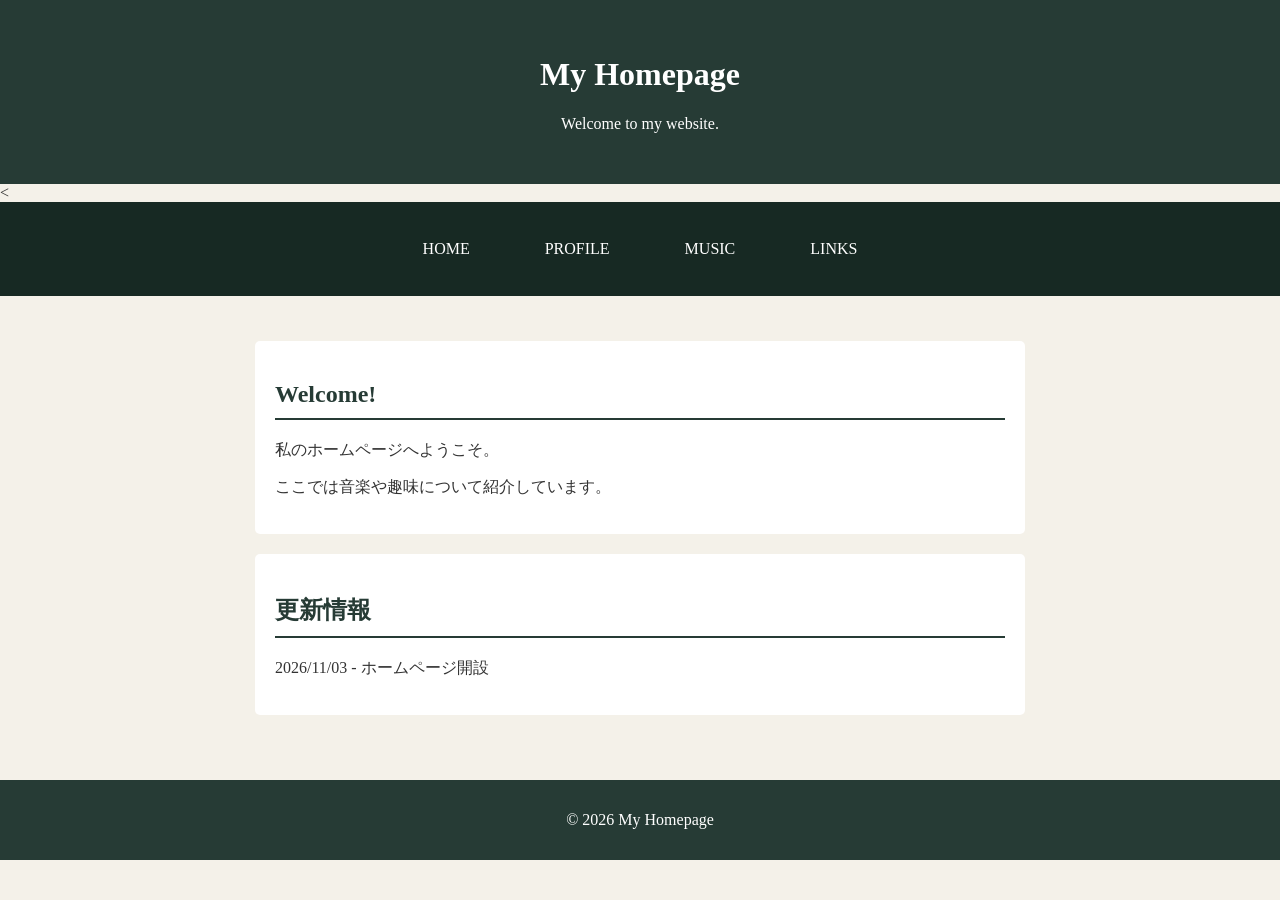
==== index.html @ b05b365b "Add files via upload" ====
<!DOCTYPE html><html lang="ja">
<head>
    <meta charset="UTF-8">
    <meta name="viewport" content="width=device-width, initial-scale=1.0">
    <title>My Homepage</title>
    <link rel="stylesheet" href="style.css">
</head><body><header>
    <h1>My Homepage</h1>
    <p>Welcome to my website.</p>
</header><<nav>
    <a href="index.html">HOME</a>
    <a href="profile.html">PROFILE</a>
    <a href="music.html">MUSIC</a>
    <a href="links.html">LINKS</a>
</nav>
</><main>
    <section>
        <h2>Welcome!</h2>
        <p>私のホームページへようこそ。</p>
        <p>ここでは音楽や趣味について紹介しています。</p>
    </section><section>
    <h2>更新情報</h2>
    <p>2026/11/03 - ホームページ開設</p>
</section>

</main><footer>
    <p>© 2026 My Homepage</p>
</footer></body>
</html>
---- style.css ----
body {
margin: 0;
background-color: #f4f1e9;
color: #333;
font-family: serif;
}

header {
background-color: #263b35;
color: white;
text-align: center;
padding: 35px 10px;
}

header h1 {
font-size: 32px;
}

nav {
background-color: #172923;
padding: 15px;
text-align: center;
}

nav a {
color: white;
text-decoration: none;
margin: 15px;
}

main {
max-width: 800px;
margin: 30px auto;
padding: 15px;
}

section {
background-color: white;
padding: 20px;
margin-bottom: 20px;
border-radius: 5px;
}

footer {
background-color: #263b35;
color: white;
text-align: center;
padding: 15px;
}
/* リンクのデザイン */

nav {
    display: flex;
    justify-content: center;
    flex-wrap: wrap;
    gap: 15px;
}

nav a {
    padding: 8px 15px;
    border-radius: 5px;
    transition: 0.3s;
}

nav a:hover {
    background-color: #456b5c;
}

/* 見出しのデザイン */

section h2 {
    color: #263b35;
    border-bottom: 2px solid #263b35;
    padding-bottom: 10px;
}

/* ページ全体 */

main {
    width: 90%;
    max-width: 800px;
    box-sizing: border-box;
}

/* スマホ対応 */

@media screen and (max-width: 600px) {

    header h1 {
        font-size: 26px;
    }

    nav a {
        margin: 3px;
        font-size: 14px;
    }

    section {
        padding: 15px;
    }

}
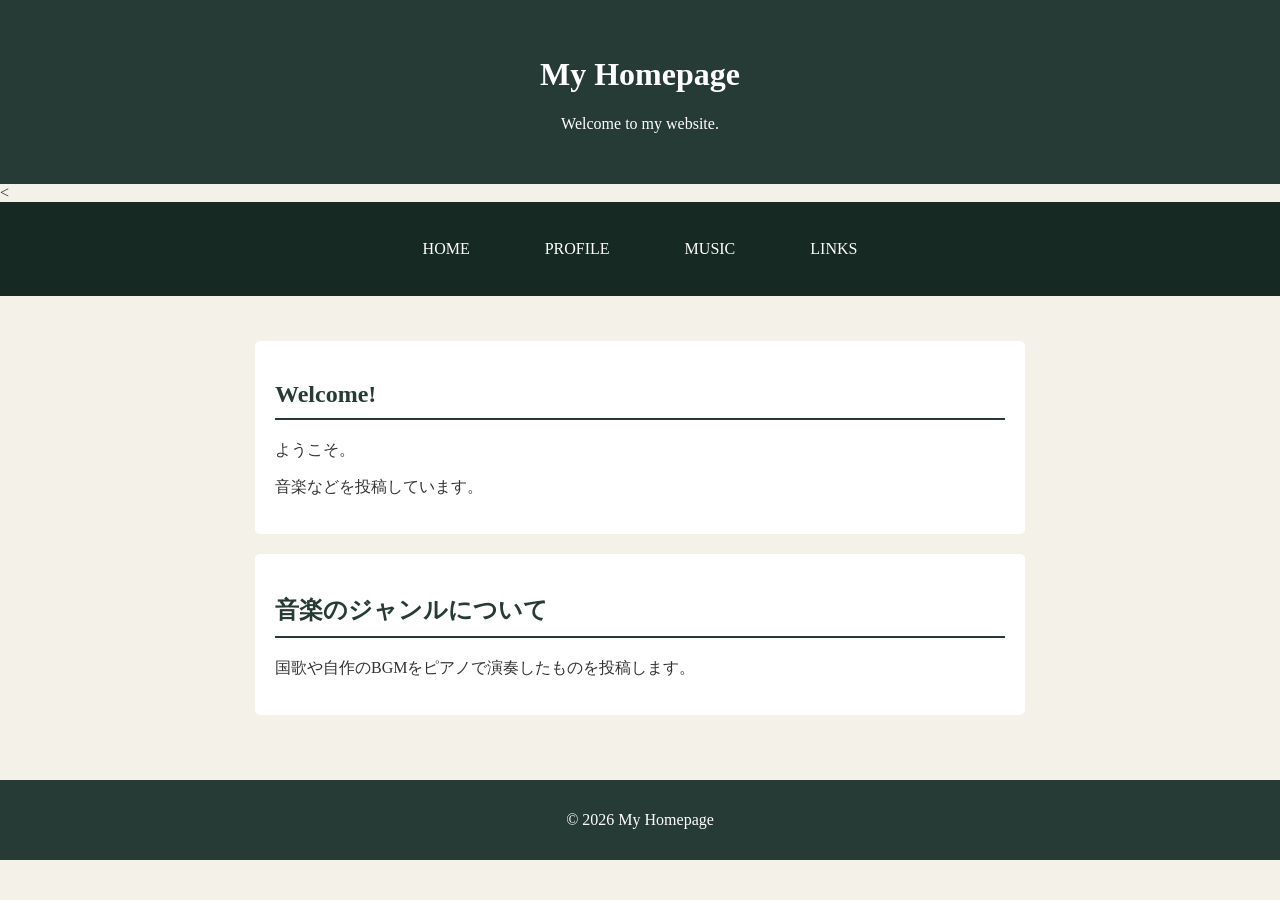
==== commit a2f285e8: "Update index.html (via Pages CMS)" ====
--- a/index.html
+++ b/index.html
@@ -16,11 +16,11 @@
 </><main>
     <section>
         <h2>Welcome!</h2>
-        <p>私のホームページへようこそ。</p>
-        <p>ここでは音楽や趣味について紹介しています。</p>
+        <p>ようこそ。</p>
+        <p>音楽などを投稿しています。</p>
     </section><section>
-    <h2>更新情報</h2>
-    <p>2026/11/03 - ホームページ開設</p>
+    <h2>音楽のジャンルについて</h2>
+    <p>国歌や自作のBGMをピアノで演奏したものを投稿します。</p>
 </section>
 
 </main><footer>
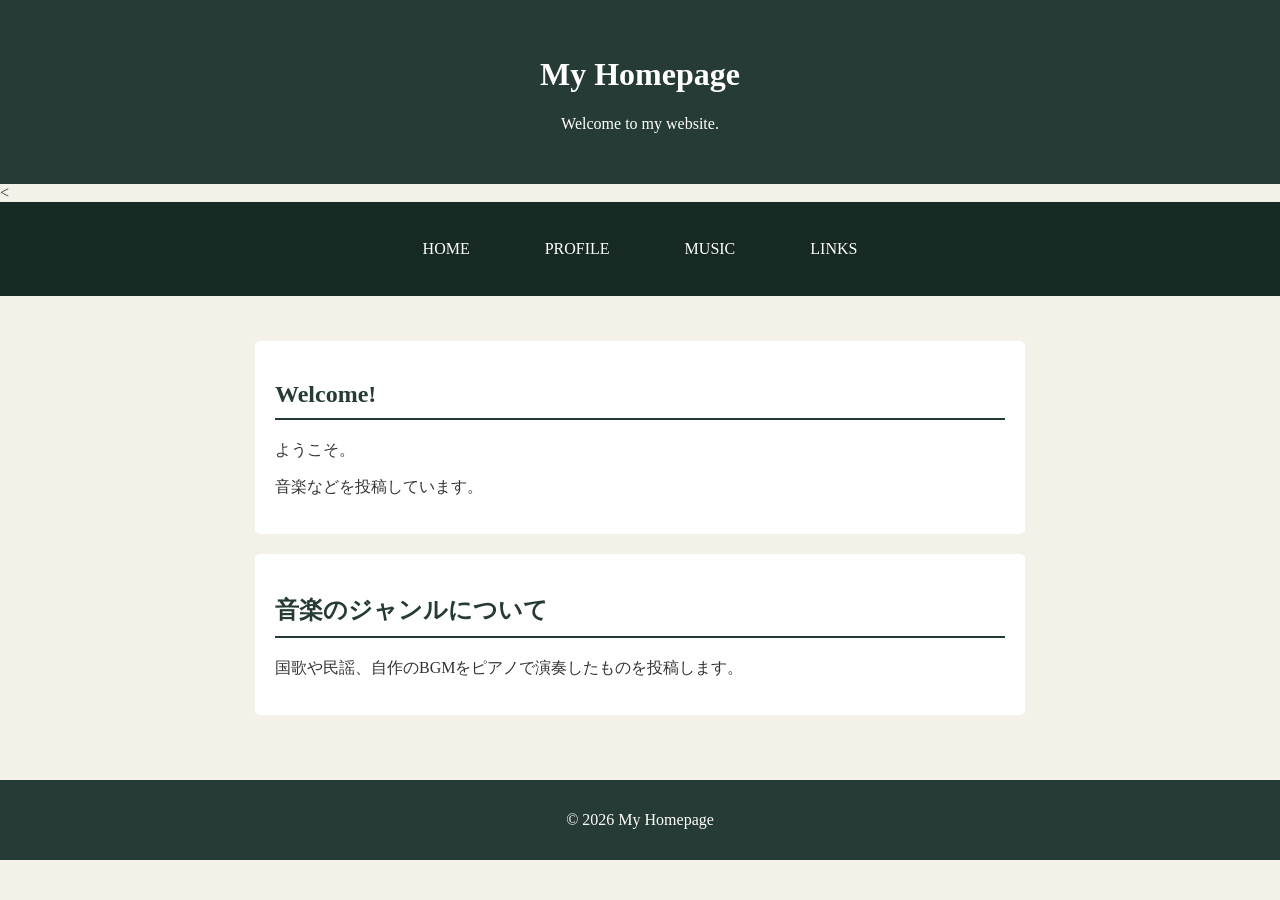
==== commit 308dbb24: "Update index.html (via Pages CMS)" ====
--- a/index.html
+++ b/index.html
@@ -20,7 +20,7 @@
         <p>音楽などを投稿しています。</p>
     </section><section>
     <h2>音楽のジャンルについて</h2>
-    <p>国歌や自作のBGMをピアノで演奏したものを投稿します。</p>
+    <p>国歌や民謡、自作のBGMをピアノで演奏したものを投稿します。</p>
 </section>
 
 </main><footer>
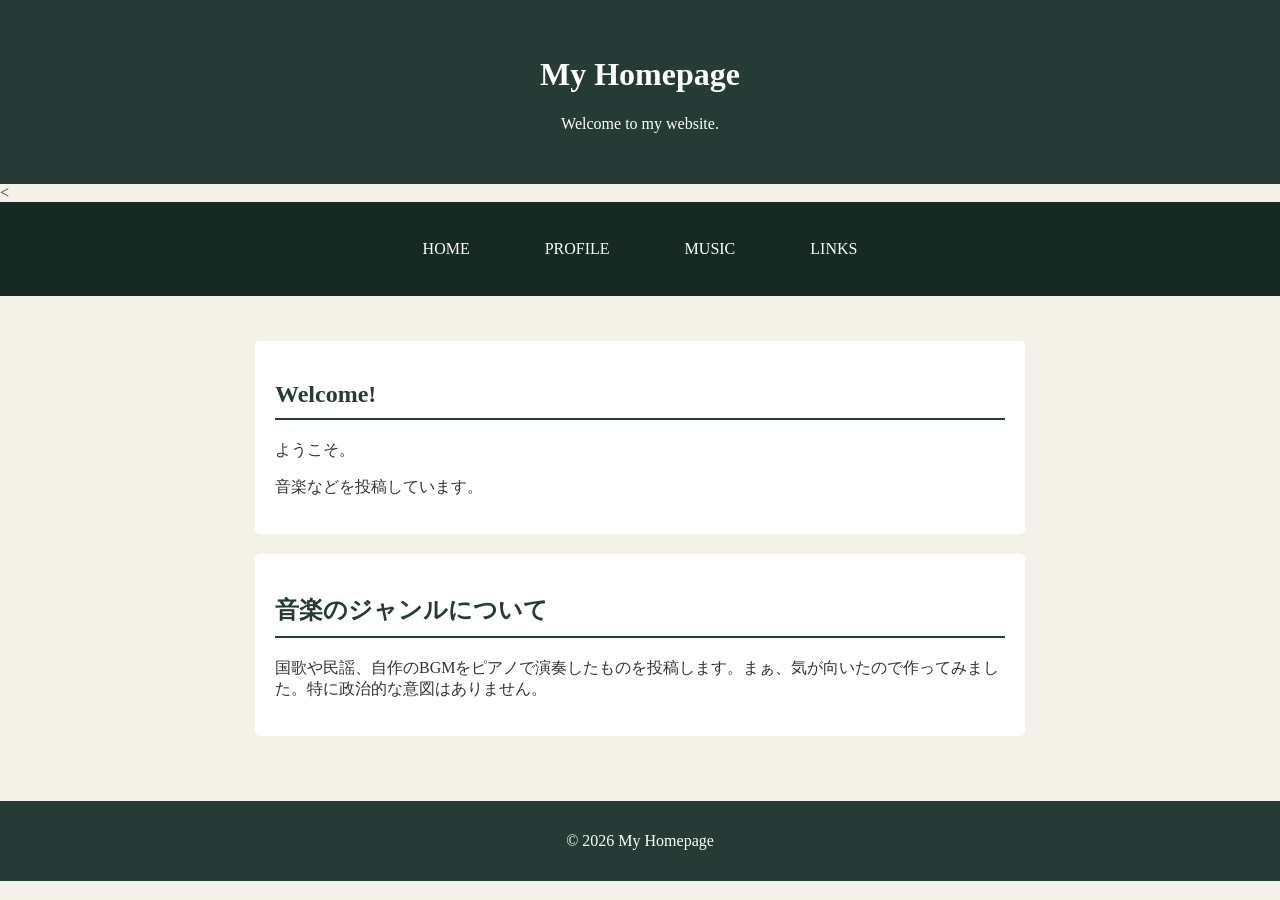
==== commit 3b199715: "Update index.html (via Pages CMS)" ====
--- a/index.html
+++ b/index.html
@@ -20,7 +20,7 @@
         <p>音楽などを投稿しています。</p>
     </section><section>
     <h2>音楽のジャンルについて</h2>
-    <p>国歌や民謡、自作のBGMをピアノで演奏したものを投稿します。</p>
+    <p>国歌や民謡、自作のBGMをピアノで演奏したものを投稿します。まぁ、気が向いたので作ってみました。特に政治的な意図はありません。</p>
 </section>
 
 </main><footer>
